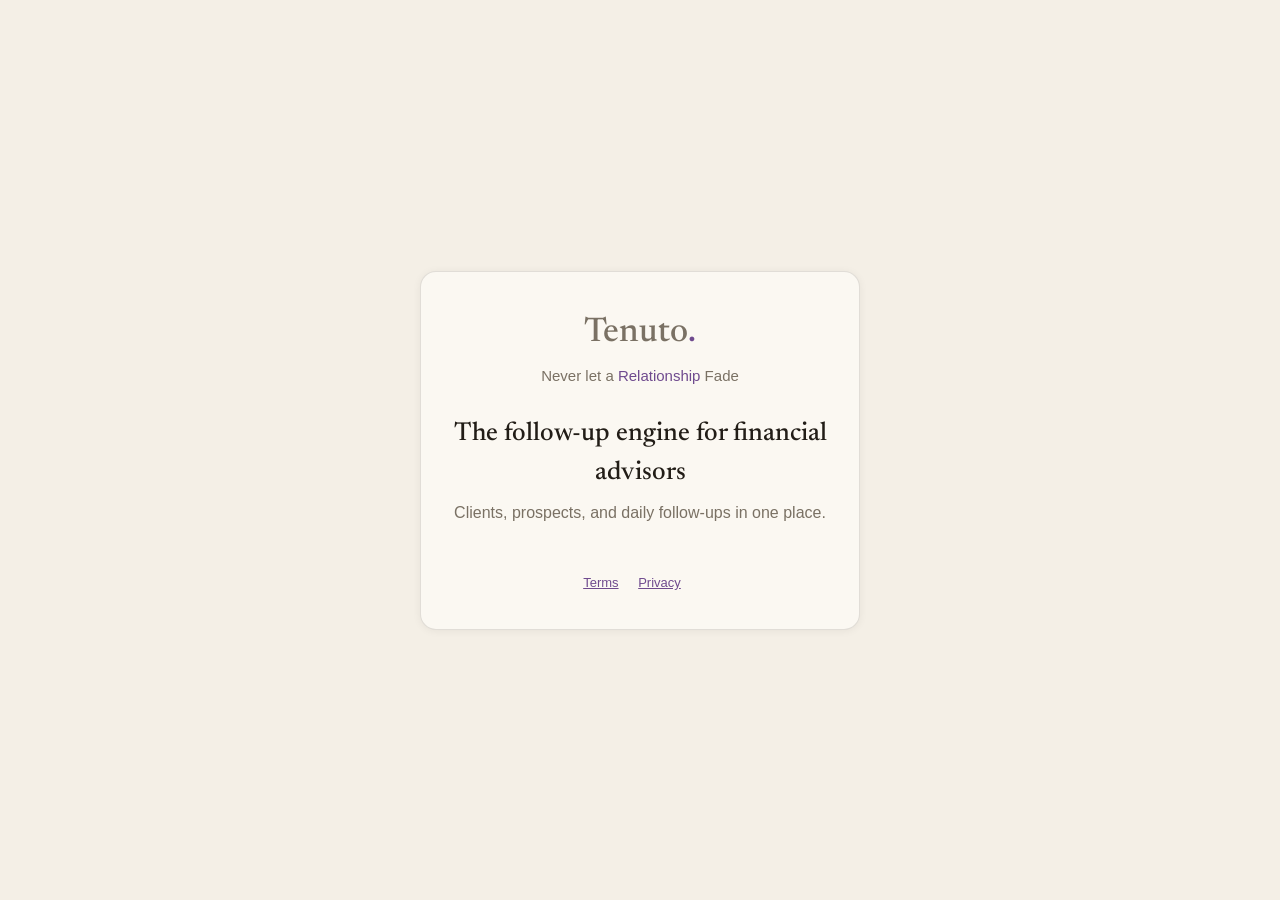
==== index.html @ 105ff6e4 "Add Tenuto public site: auth landing pages + legal docs" ====
<!doctype html>
<html lang="en">
<head>
  <meta charset="utf-8" />
  <meta name="viewport" content="width=device-width, initial-scale=1, viewport-fit=cover" />
  <title>Tenuto</title>
  <link rel="preconnect" href="https://fonts.googleapis.com" />
  <link href="https://fonts.googleapis.com/css2?family=Newsreader:wght@400;500&display=swap" rel="stylesheet" />
  <link rel="stylesheet" href="styles.css" />
</head>
<body>
  <main class="center">
    <div class="card">
      <p class="wordmark">Tenuto<span class="dot">.</span></p>
      <p class="tagline">Never let a <span class="plum">Relationship</span> Fade</p>
      <h1>The follow-up engine for financial advisors</h1>
      <p>Clients, prospects, and daily follow-ups in one place.</p>
      <footer style="text-align:center">
        <a href="terms.html">Terms</a>
        <a href="privacy.html">Privacy</a>
      </footer>
    </div>
  </main>
</body>
</html>
---- styles.css ----
/* Tenuto public site — warm ivory canvas, single plum accent, Newsreader serif
   "voice" for headings (matches the app's design tokens). */
:root {
  --bg: #f4efe6;
  --card: #fbf8f2;
  --field: #ffffff;
  --ink: #221d17;
  --ink2: #7a7164;
  --ink3: #a9a093;
  --accent: #6f4a8e;
  --hair: rgba(34, 29, 23, 0.12);
  --green: #3f8f5b;
  --clay: #9a3b32;
}

* { box-sizing: border-box; }

body {
  margin: 0;
  background: var(--bg);
  color: var(--ink);
  font-family: -apple-system, BlinkMacSystemFont, "Helvetica Neue", Helvetica, Arial, sans-serif;
  line-height: 1.5;
  -webkit-font-smoothing: antialiased;
}

.wrap {
  max-width: 640px;
  margin: 0 auto;
  padding: 48px 22px 80px;
}

.center {
  min-height: 100vh;
  display: flex;
  align-items: center;
  justify-content: center;
}

.card {
  background: var(--card);
  border: 1px solid var(--hair);
  border-radius: 16px;
  padding: 36px 28px;
  width: 100%;
  max-width: 440px;
  text-align: center;
  box-shadow: 0 1px 8px rgba(0, 0, 0, 0.06);
}

.wordmark {
  font-family: "Newsreader", Georgia, "Times New Roman", serif;
  font-size: 34px;
  font-weight: 500;
  margin: 0;
}
.wordmark .dot { color: var(--accent); }

.tagline {
  color: var(--ink2);
  font-size: 15px;
  margin: 6px 0 0;
}
.tagline .plum { color: var(--accent); }

h1 {
  font-family: "Newsreader", Georgia, serif;
  font-weight: 500;
  font-size: 26px;
  margin: 28px 0 8px;
}
h2 {
  font-size: 16px;
  font-weight: 600;
  margin: 28px 0 6px;
}
p { color: var(--ink2); margin: 8px 0; }
.muted { color: var(--ink3); font-size: 13px; }

.badge {
  width: 64px; height: 64px; line-height: 64px;
  border-radius: 999px;
  background: rgba(63, 143, 91, 0.12);
  color: var(--green);
  font-size: 32px;
  margin: 0 auto 8px;
}

label { display: block; text-align: left; font-size: 13px; color: var(--ink2); margin: 16px 0 6px; }
input[type="password"] {
  width: 100%;
  padding: 13px 14px;
  font-size: 16px;
  border: 1px solid var(--hair);
  border-radius: 10px;
  background: var(--field);
  color: var(--ink);
}
input:focus { outline: none; border-color: var(--accent); }

button {
  width: 100%;
  margin-top: 20px;
  padding: 14px;
  font-size: 16px;
  font-weight: 600;
  color: var(--card);
  background: var(--ink);
  border: none;
  border-radius: 12px;
  cursor: pointer;
}
button:disabled { opacity: 0.5; cursor: default; }

.msg { margin-top: 14px; font-size: 14px; min-height: 20px; }
.msg.err { color: var(--clay); }
.msg.ok { color: var(--green); }

a { color: var(--accent); }

/* Legal pages: left-aligned long-form. */
.doc { text-align: left; }
.doc h1 { margin-top: 0; }
footer { margin-top: 48px; color: var(--ink3); font-size: 13px; }
footer a { margin-right: 16px; }
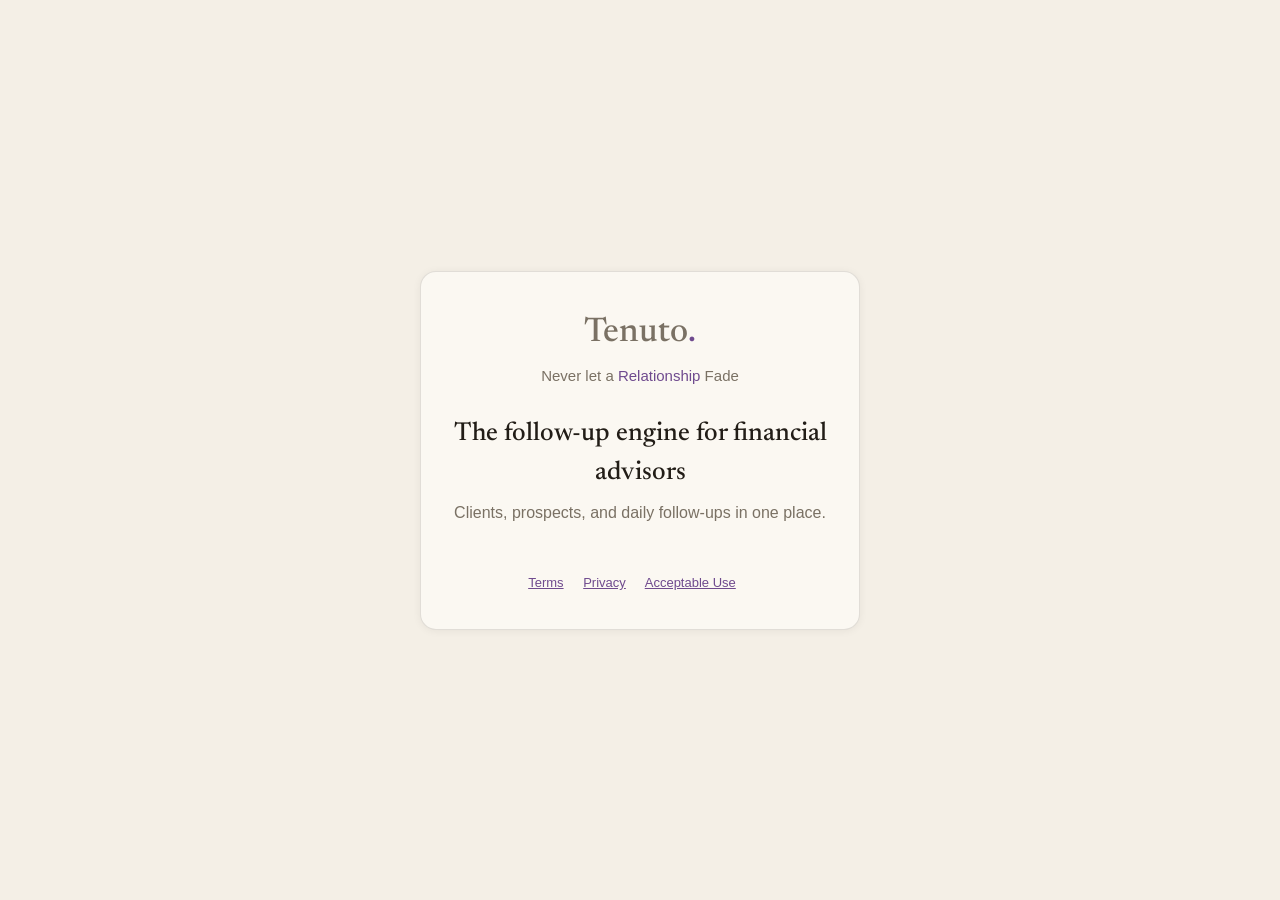
==== commit 7cf619dd: "Legal: finance-hardened Terms + Privacy (PDPA), add Acceptable Use Policy" ====
--- a/index.html
+++ b/index.html
@@ -18,6 +18,7 @@
       <footer style="text-align:center">
         <a href="terms.html">Terms</a>
         <a href="privacy.html">Privacy</a>
+        <a href="aup.html">Acceptable Use</a>
       </footer>
     </div>
   </main>
